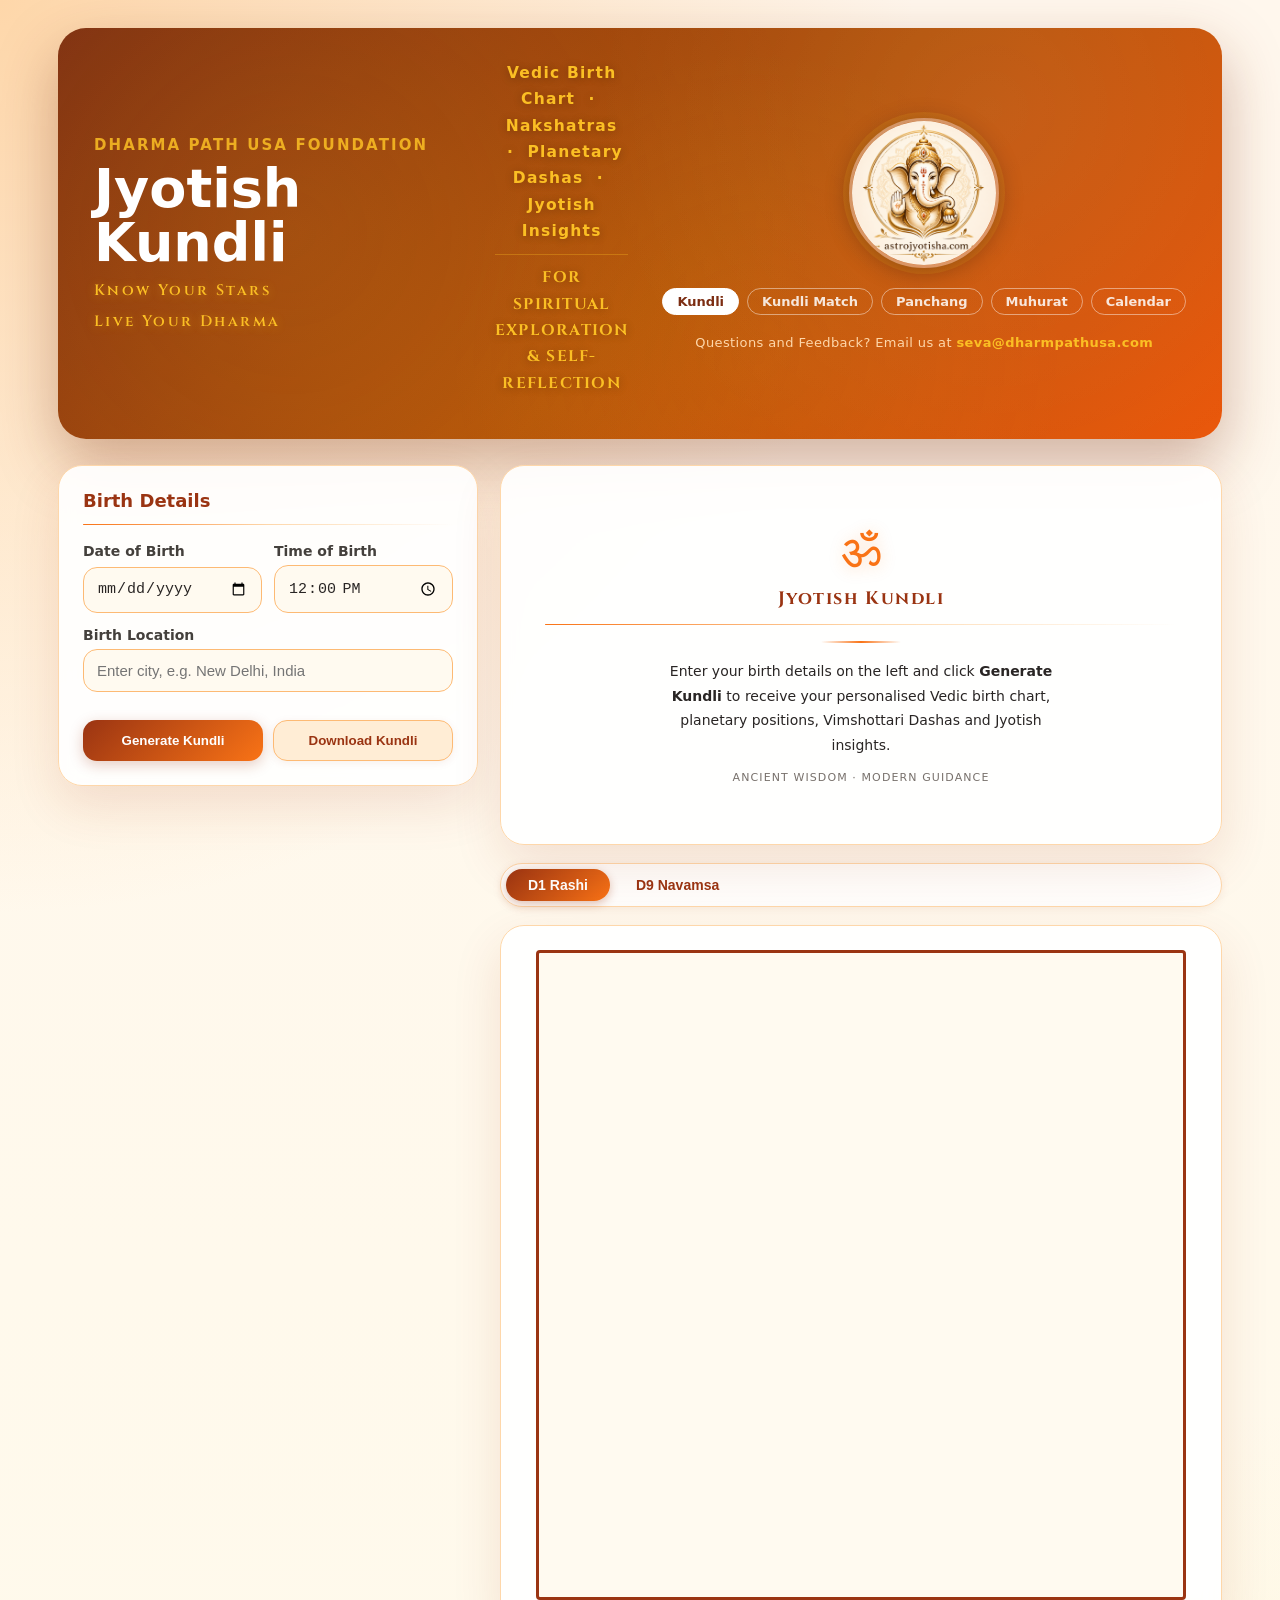
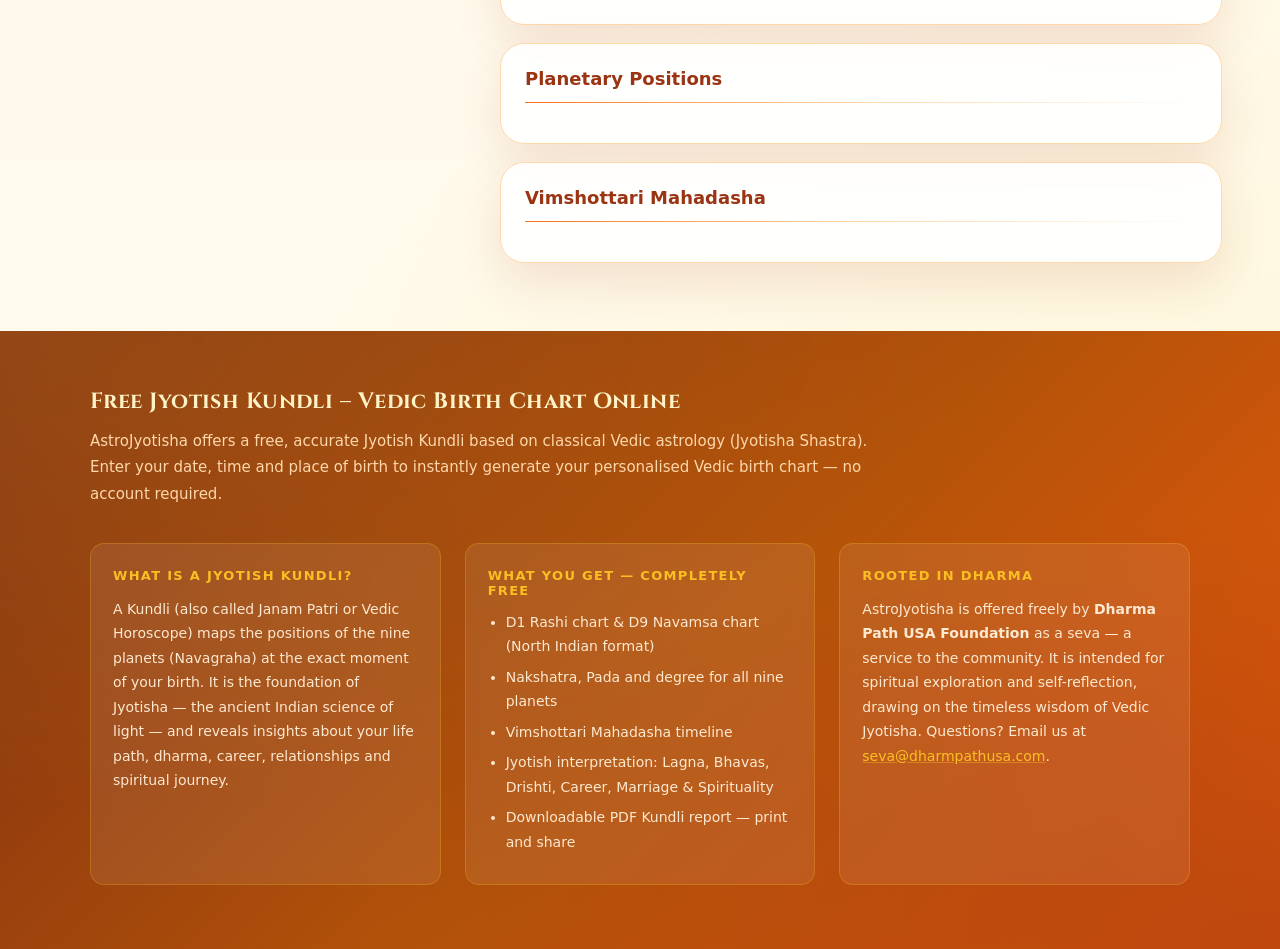
==== templates/index.html @ ae34bed9 "Kundli: auto-search location on submit, remove search button and visible lat/lng fields" ====
<!DOCTYPE html>
<html lang="en">
<head>
  <meta charset="UTF-8" />
  <meta name="viewport" content="width=device-width, initial-scale=1.0" />

  <title>Free Jyotish Kundli | Vedic Birth Chart, Nakshatra &amp; Dasha Calculator – AstroJyotisha</title>
  <meta name="description" content="Generate your free Jyotish Kundli instantly. Get your Vedic birth chart, Nakshatra, planetary positions, Vimshottari Dasha timeline and a detailed downloadable PDF report — all free at AstroJyotisha." />
  <meta name="keywords" content="free jyotish kundli, vedic birth chart, janam kundli online, nakshatra calculator, vimshottari dasha, jyotisha, hindu astrology, free horoscope, kundli download pdf, astrojyotisha" />
  <meta name="robots" content="index, follow" />
  <link rel="canonical" href="https://www.astrojyotisha.com/" />

  <!-- Open Graph (WhatsApp, Facebook, LinkedIn previews) -->
  <meta property="og:type" content="website" />
  <meta property="og:url" content="https://www.astrojyotisha.com/" />
  <meta property="og:title" content="Free Jyotish Kundli – Vedic Birth Chart &amp; PDF Report" />
  <meta property="og:description" content="Instantly generate your Jyotish Kundli with Nakshatra, planetary positions, Vimshottari Dasha and a free downloadable PDF. Rooted in classical Vedic astrology." />
  <meta property="og:image" content="https://www.astrojyotisha.com/static/AstroJyotishalogo.png" />
  <meta property="og:site_name" content="AstroJyotisha" />

  <!-- Twitter Card -->
  <meta name="twitter:card" content="summary" />
  <meta name="twitter:title" content="Free Jyotish Kundli – AstroJyotisha" />
  <meta name="twitter:description" content="Free Vedic birth chart with Nakshatra, Dasha timeline and downloadable PDF. Classical Jyotisha, offered as seva." />
  <meta name="twitter:image" content="https://www.astrojyotisha.com/static/AstroJyotishalogo.png" />

  <!-- Schema.org structured data -->
  <script type="application/ld+json">
  {
    "@context": "https://schema.org",
    "@type": "WebApplication",
    "name": "AstroJyotisha – Free Jyotish Kundli",
    "url": "https://www.astrojyotisha.com/",
    "description": "Free Vedic birth chart (Kundli) generator with Nakshatra, planetary positions, Vimshottari Dasha and a downloadable PDF report. Offered as seva by Dharma Path USA Foundation.",
    "applicationCategory": "LifestyleApplication",
    "operatingSystem": "Web",
    "isAccessibleForFree": true,
    "offers": {
      "@type": "Offer",
      "price": "0",
      "priceCurrency": "USD"
    },
    "publisher": {
      "@type": "Organization",
      "name": "Dharma Path USA Foundation",
      "email": "seva@dharmpathusa.com"
    }
  }
  </script>

  <!-- Google Analytics -->
  <script async src="https://www.googletagmanager.com/gtag/js?id=G-1ZXKTLWFZF"></script>
  <script>
    window.dataLayer = window.dataLayer || [];
    function gtag(){dataLayer.push(arguments);}
    gtag('js', new Date());
    gtag('config', 'G-1ZXKTLWFZF');
  </script>

  <link rel="preconnect" href="https://fonts.googleapis.com" />
  <link rel="preconnect" href="https://fonts.gstatic.com" crossorigin />
  <link href="https://fonts.googleapis.com/css2?family=Cinzel:wght@600;700&display=swap" rel="stylesheet" />
  <link rel="stylesheet" href="/static/style.css?v=16" />
  <link rel="stylesheet" href="/static/panchang.css?v=9" />
</head>
<body>
  <div class="page">
    <header class="hero">
      <div>
        <p class="eyebrow"><span class="brand-name">Dharma Path USA Foundation</span></p>
        <h1>Jyotish Kundli</h1>
        <p class="hero-tag">Know Your Stars</p>
        <p class="hero-tag">Live Your Dharma</p>
      </div>
      <div class="hero-oneliner">
        <p>Vedic Birth Chart &nbsp;·&nbsp; Nakshatras &nbsp;·&nbsp; Planetary Dashas &nbsp;·&nbsp; Jyotish Insights</p>
        <p class="hero-oneliner-sub">For spiritual exploration<br>&amp; self-reflection</p>
      </div>
      <div class="hero-right">
        <img src="/static/AstroJyotishalogo.png?v=1" alt="AstroJyotisha Logo" class="hero-logo" />
        <nav class="hero-nav">
          <a href="/" class="hero-nav-link active">Kundli</a>
          <a href="/kundli-milan" class="hero-nav-link">Kundli Match</a>
          <a href="/panchang" class="hero-nav-link">Panchang</a>
          <a href="/muhurat-finder" class="hero-nav-link">Muhurat</a>
          <a href="/tithi-calendar" class="hero-nav-link">Calendar</a>
        </nav>
        <p class="hero-contact">Questions and Feedback? Email us at <a href="mailto:seva@dharmpathusa.com" class="hero-contact-link">seva@dharmpathusa.com</a></p>
      </div>
    </header>

    <main class="layout">
      <section class="card form-card">
        <h2>Birth Details</h2>
        <form id="kundliForm">
          <div class="grid-2">
            <label>Date of Birth
              <input type="date" name="birth_date" id="birth_date" min="1900-01-01" max="{{ today }}" required />
            </label>
            <label>Time of Birth
              <input type="time" name="birth_time" id="birth_time" required />
            </label>
          </div>

          <label>Birth Location
            <input name="location" id="location" placeholder="Enter city, e.g. New Delhi, India" />
          </label>

          <div id="locationResults" class="location-results"></div>

          <input type="hidden" name="latitude" id="latitude" />
          <input type="hidden" name="longitude" id="longitude" />
          <input type="hidden" name="timezone" id="timezone" />
          <input type="hidden" name="place" id="place" />

          <div class="actions">
            <button type="submit" class="primary">Generate Kundli</button>
	    <button type="button" id="downloadJson" class="secondary">Download Kundli</button>
          </div>
        </form>

      </section>

      <section class="results">
        <div class="card summary-card" id="summary">
          <div class="welcome-state" id="welcomeState">
            <div class="welcome-om">ॐ</div>
            <h2 class="welcome-title">Jyotish Kundli</h2>
            <div class="welcome-divider"></div>
            <p class="welcome-text">
              Enter your birth details on the left and click <strong>Generate Kundli</strong>
              to receive your personalised Vedic birth chart, planetary positions,
              Vimshottari Dashas and Jyotish insights.
            </p>
            <p class="welcome-sub">Ancient Wisdom · Modern Guidance</p>
          </div>
        </div>

        <div class="chart-tabs">
          <button class="tab active" data-chart="d1">D1 Rashi</button>
          <button class="tab" data-chart="d9">D9 Navamsa</button>
        </div>

        <div class="card chart-card">
          <div id="northChart" class="north-chart"></div>
        </div>

        <div class="card">
          <h2>Planetary Positions</h2>
          <div id="positions"></div>
        </div>

        <div class="card">
          <h2>Vimshottari Mahadasha</h2>
          <div id="dashas"></div>
        </div>
      </section>
    </main>
  </div>

  <script src="/static/app.js?v=18"></script>

  <section class="seo-section">
    <div class="seo-inner">
      <h2>Free Jyotish Kundli – Vedic Birth Chart Online</h2>
      <p>
        AstroJyotisha offers a free, accurate Jyotish Kundli based on classical Vedic astrology (Jyotisha Shastra).
        Enter your date, time and place of birth to instantly generate your personalised Vedic birth chart — no account required.
      </p>

      <div class="seo-grid">
        <div class="seo-block">
          <h3>What is a Jyotish Kundli?</h3>
          <p>
            A Kundli (also called Janam Patri or Vedic Horoscope) maps the positions of the nine planets
            (Navagraha) at the exact moment of your birth. It is the foundation of Jyotisha — the ancient
            Indian science of light — and reveals insights about your life path, dharma, career,
            relationships and spiritual journey.
          </p>
        </div>
        <div class="seo-block">
          <h3>What you get — completely free</h3>
          <ul>
            <li>D1 Rashi chart &amp; D9 Navamsa chart (North Indian format)</li>
            <li>Nakshatra, Pada and degree for all nine planets</li>
            <li>Vimshottari Mahadasha timeline</li>
            <li>Jyotish interpretation: Lagna, Bhavas, Drishti, Career, Marriage &amp; Spirituality</li>
            <li>Downloadable PDF Kundli report — print and share</li>
          </ul>
        </div>
        <div class="seo-block">
          <h3>Rooted in Dharma</h3>
          <p>
            AstroJyotisha is offered freely by <strong>Dharma Path USA Foundation</strong> as a seva —
            a service to the community. It is intended for spiritual exploration and self-reflection,
            drawing on the timeless wisdom of Vedic Jyotisha. Questions? Email us at
            <a href="mailto:seva@dharmpathusa.com">seva@dharmpathusa.com</a>.
          </p>
        </div>
      </div>
    </div>
  </section>
</body>
</html>
---- static/style.css ----
:root {
  --bg: #fff7ed;
  --card: #ffffff;
  --text: #292524;
  --muted: #78716c;
  --brand: #9a3412;
  --brand-2: #f97316;
  --line: #fed7aa;
  --soft: #ffedd5;
  --shadow: 0 20px 50px rgba(154, 52, 18, 0.12);
  --transition: 0.18s ease;
}

* { box-sizing: border-box; }

body {
  margin: 0;
  font-family: Inter, ui-sans-serif, system-ui, -apple-system, BlinkMacSystemFont, "Segoe UI", sans-serif;
  color: var(--text);
  background:
    radial-gradient(circle at top left, #fed7aa 0, transparent 32%),
    radial-gradient(circle at bottom right, #fde68a44 0, transparent 40%),
    linear-gradient(180deg, #fff7ed, #fffbeb);
  min-height: 100vh;
}

/* ── Hero ──────────────────────────────────────────────────────────────────── */
.hero {
  position: relative;
  overflow: hidden;
  display: flex;
  justify-content: space-between;
  gap: 18px;
  align-items: center;
  padding: 32px 36px;
  border-radius: 28px;
  background: linear-gradient(135deg, #7c2d12 0%, #b45309 55%, #ea580c 100%);
  color: white;
  box-shadow: 0 24px 60px rgba(124, 45, 18, 0.35);
  margin-bottom: 26px;
}

.hero::before {
  content: '';
  position: absolute;
  inset: 0;
  background:
    radial-gradient(circle at 20% 50%, rgba(251,191,36,0.12) 0, transparent 55%),
    radial-gradient(circle at 80% 20%, rgba(255,255,255,0.06) 0, transparent 40%),
    radial-gradient(circle at 60% 80%, rgba(251,191,36,0.07) 0, transparent 40%);
  border-radius: inherit;
  pointer-events: none;
}

.hero > * { position: relative; }

.eyebrow {
  margin: 0 0 8px;
  letter-spacing: .12em;
  text-transform: uppercase;
  font-size: 12px;
  opacity: .86;
}

.brand-name {
  font-weight: 800;
  color: #fbbf24;
  opacity: 1;
  font-size: 15px;
  letter-spacing: .14em;
}

h1, h2 { margin: 0; }

h1 { font-size: clamp(30px, 5vw, 54px); line-height: 1; }

.hero-tag {
  margin: 10px 0 0;
  font-family: 'Cinzel', serif;
  font-size: 15px;
  letter-spacing: .16em;
  font-weight: 600;
  color: #fbbf24;
  text-shadow: 0 1px 10px rgba(251,191,36,.4);
}

.hero-oneliner {
  flex: 1;
  text-align: center;
  color: white;
  padding: 0 16px;
}

.hero-oneliner p {
  margin: 0 0 10px;
  font-size: 15.5px;
  font-weight: 700;
  letter-spacing: .08em;
  line-height: 1.7;
  color: #fbbf24;
  text-shadow: 0 1px 8px rgba(0,0,0,.25);
}

.hero-oneliner-sub {
  font-family: 'Cinzel', serif;
  font-size: 13px;
  font-weight: 600;
  letter-spacing: .18em;
  text-transform: uppercase;
  color: #fed7aa;
  text-shadow: 0 1px 6px rgba(0,0,0,.2);
  border-top: 1px solid rgba(251,191,36,0.3);
  padding-top: 10px;
  margin-top: 4px;
}

.hero-right {
  display: flex;
  flex-direction: column;
  align-items: center;
  gap: 10px;
  flex-shrink: 0;
}

.hero-logo {
  width: 150px;
  height: 150px;
  border-radius: 50%;
  border: 3px solid rgba(255,255,255,.35);
  box-shadow: 0 4px 24px rgba(0,0,0,.3), 0 0 0 6px rgba(251,191,36,0.15);
  object-fit: cover;
  transition: transform var(--transition), box-shadow var(--transition);
}

.hero-logo:hover {
  transform: scale(1.04);
  box-shadow: 0 8px 32px rgba(0,0,0,.35), 0 0 0 8px rgba(251,191,36,0.22);
}

.hero-contact {
  margin: 10px 0 0;
  font-size: 13px;
  color: #fed7aa;
  letter-spacing: .03em;
  text-align: center;
}

.hero-contact-link {
  color: #fbbf24;
  font-weight: 700;
  text-decoration: none;
  transition: color var(--transition);
}

.hero-contact-link:hover {
  color: #fde68a;
  text-decoration: underline;
}

/* ── Page ──────────────────────────────────────────────────────────────────── */
.page {
  max-width: 1220px;
  margin: 0 auto;
  padding: 28px;
}

/* ── Cards ─────────────────────────────────────────────────────────────────── */
.card {
  background: rgba(255,255,255,.92);
  border: 1px solid var(--line);
  border-radius: 24px;
  padding: 24px;
  box-shadow: var(--shadow);
  backdrop-filter: blur(8px);
  transition: box-shadow var(--transition);
}

.card:hover {
  box-shadow: 0 24px 60px rgba(154, 52, 18, 0.16);
}

.card h2 {
  font-size: 18px;
  color: var(--brand);
  padding-bottom: 14px;
  margin-bottom: 16px;
  position: relative;
}

.card h2::after {
  content: '';
  position: absolute;
  bottom: 0;
  left: 0;
  right: 0;
  height: 1.5px;
  background: linear-gradient(90deg, var(--brand-2), var(--line), transparent);
  border-radius: 2px;
}

/* ── Layout ─────────────────────────────────────────────────────────────────── */
.layout {
  display: grid;
  grid-template-columns: 420px 1fr;
  gap: 22px;
  align-items: start;
}

.form-card {
  position: sticky;
  top: 20px;
}

/* ── Form ──────────────────────────────────────────────────────────────────── */
form {
  display: grid;
  gap: 14px;
  margin-top: 18px;
}

label {
  display: grid;
  gap: 6px;
  color: #44403c;
  font-weight: 650;
  font-size: 14px;
}

input, select {
  width: 100%;
  border: 1.5px solid #fdba74;
  background: #fffaf0;
  padding: 12px 13px;
  border-radius: 14px;
  font-size: 15px;
  color: var(--text);
  outline: none;
  transition: border-color var(--transition), box-shadow var(--transition), background var(--transition);
}

input:focus, select:focus {
  border-color: var(--brand-2);
  background: #fff;
  box-shadow: 0 0 0 4px rgba(249, 115, 22, .14);
}

input:hover:not(:focus), select:hover:not(:focus) {
  border-color: #f97316;
}

.grid-2 { display: grid; grid-template-columns: 1fr 1fr; gap: 12px; }
.grid-3 { display: grid; grid-template-columns: 1fr 1fr 1fr; gap: 12px; }

.search-row {
  display: grid;
  grid-template-columns: 1fr 95px;
  gap: 8px;
}

/* ── Buttons ────────────────────────────────────────────────────────────────── */
button {
  border: 0;
  border-radius: 14px;
  padding: 12px 14px;
  font-weight: 750;
  cursor: pointer;
  transition: transform var(--transition), box-shadow var(--transition), background var(--transition), opacity var(--transition);
}

button:hover {
  transform: translateY(-2px);
}

button:active {
  transform: translateY(0);
}

button:disabled {
  opacity: 0.6;
  cursor: not-allowed;
  transform: none;
}

.primary {
  color: white;
  background: linear-gradient(135deg, #9a3412, #f97316);
  box-shadow: 0 4px 14px rgba(154, 52, 18, 0.25);
}

.primary:hover {
  background: linear-gradient(135deg, #7c2d12, #ea580c);
  box-shadow: 0 8px 24px rgba(154, 52, 18, 0.4);
}

.secondary {
  color: var(--brand);
  background: var(--soft);
  border: 1.5px solid #fdba74;
  box-shadow: 0 2px 8px rgba(154, 52, 18, 0.08);
}

.secondary:hover {
  background: #fde9c9;
  box-shadow: 0 4px 14px rgba(154, 52, 18, 0.18);
}

#searchLocation {
  color: var(--brand);
  background: var(--soft);
  border: 1.5px solid #fdba74;
}

#searchLocation:hover {
  background: #fde9c9;
  box-shadow: 0 4px 12px rgba(154, 52, 18, 0.18);
}

.actions {
  display: grid;
  grid-template-columns: 1fr 1fr;
  gap: 10px;
}

/* ── Location results ───────────────────────────────────────────────────────── */
.location-results { display: grid; gap: 8px; }

.loc-item {
  padding: 10px 12px;
  border: 1px solid var(--line);
  border-radius: 14px;
  background: #fffaf0;
  cursor: pointer;
  transition: border-color var(--transition), background var(--transition), transform var(--transition);
}

.loc-item:hover {
  border-color: var(--brand-2);
  background: #ffedd5;
  transform: translateX(3px);
}

/* ── Results section ────────────────────────────────────────────────────────── */
.results { display: grid; gap: 18px; }

/* ── Welcome state ──────────────────────────────────────────────────────────── */
.welcome-state {
  text-align: center;
  padding: 36px 20px;
}

.welcome-om {
  font-size: 48px;
  color: var(--brand-2);
  margin-bottom: 12px;
  line-height: 1;
  text-shadow: 0 2px 16px rgba(249,115,22,0.25);
}

.welcome-title {
  font-family: 'Cinzel', serif;
  font-size: 20px;
  color: var(--brand);
  margin: 0 0 14px;
  letter-spacing: .08em;
}

.welcome-divider {
  width: 80px;
  height: 2px;
  background: linear-gradient(90deg, transparent, var(--brand-2), transparent);
  margin: 0 auto 16px;
  border-radius: 2px;
}

.welcome-text {
  color: var(--text);
  font-size: 14px;
  line-height: 1.75;
  max-width: 400px;
  margin: 0 auto 14px;
}

.welcome-sub {
  color: var(--muted);
  font-size: 11px;
  letter-spacing: .1em;
  text-transform: uppercase;
  margin: 0;
}

/* ── Summary ────────────────────────────────────────────────────────────────── */
.summary-card:empty { display: none; }

.summary-grid {
  display: grid;
  grid-template-columns: repeat(3, 1fr);
  gap: 11px;
  margin-top: 4px;
}

.summary-item {
  background: linear-gradient(135deg, #fff7ed, #fffbeb);
  border: 1px solid var(--line);
  border-radius: 16px;
  padding: 13px;
  transition: transform var(--transition), box-shadow var(--transition);
}

.summary-item:hover {
  transform: translateY(-2px);
  box-shadow: 0 6px 18px rgba(154,52,18,0.1);
}

.summary-item span {
  display: block;
  color: var(--muted);
  font-size: 11px;
  font-weight: 600;
  text-transform: uppercase;
  letter-spacing: .07em;
  margin-bottom: 4px;
}

/* ── Chart tabs ─────────────────────────────────────────────────────────────── */
.chart-tabs {
  display: inline-flex;
  gap: 4px;
  background: rgba(255,255,255,0.8);
  border-radius: 999px;
  padding: 5px;
  border: 1.5px solid var(--line);
  box-shadow: 0 2px 10px rgba(154,52,18,0.08);
}

.tab {
  color: var(--brand);
  background: transparent;
  border: none;
  border-radius: 999px;
  padding: 8px 22px;
  font-size: 14px;
  font-weight: 650;
  transition: all var(--transition);
}

.tab:hover:not(.active) {
  background: var(--soft);
  transform: none;
}

.tab.active {
  color: white;
  background: linear-gradient(135deg, #9a3412, #f97316);
  box-shadow: 0 3px 10px rgba(154, 52, 18, 0.3);
}

/* ── Chart ──────────────────────────────────────────────────────────────────── */
.chart-card { overflow: hidden; }

.north-chart {
  position: relative;
  width: min(650px, 100%);
  aspect-ratio: 1 / 1;
  margin: 0 auto;
  background: #fffaf0;
  border: 3px solid var(--brand);
  border-radius: 4px;
}

.north-chart svg {
  position: absolute;
  inset: 0;
  width: 100%;
  height: 100%;
}

.house-label {
  position: absolute;
  width: 120px;
  min-height: 64px;
  transform: translate(-50%, -50%);
  text-align: center;
  line-height: 1.22;
}

.lagna-dot {
  width: 10px;
  height: 10px;
  border-radius: 50%;
  background: #fed7aa;
  border: 1.5px solid #c2410c;
  margin: 0 auto 2px;
}

.rashi-num {
  color: #a16207;
  font-weight: 850;
  font-size: 15px;
}

.planets { margin-top: 2px; }

.planet-line {
  font-size: 10.5px;
  font-weight: 800;
  line-height: 1.35;
  white-space: nowrap;
}

.house-name {
  color: var(--muted);
  font-size: 10px;
  margin-top: 1px;
}

/* ── Tables ─────────────────────────────────────────────────────────────────── */
.table {
  width: 100%;
  border-collapse: collapse;
  overflow: hidden;
  border-radius: 16px;
}

.table th {
  color: var(--brand);
  background: linear-gradient(135deg, #fff7ed, #ffedd5);
  padding: 11px 10px;
  text-align: left;
  font-size: 13px;
  font-weight: 700;
  letter-spacing: .04em;
  text-transform: uppercase;
  border-bottom: 2px solid var(--line);
}

.table td {
  padding: 10px 10px;
  border-bottom: 1px solid #fef3c7;
  text-align: left;
  font-size: 14px;
  transition: background var(--transition);
}

.table tbody tr:nth-child(even) td { background: #fffbf0; }
.table tbody tr:hover td { background: #ffedd5; }

.planet-dot {
  display: inline-block;
  width: 9px;
  height: 9px;
  border-radius: 50%;
  margin-right: 7px;
  vertical-align: middle;
  flex-shrink: 0;
}

/* ── Loading spinner ────────────────────────────────────────────────────────── */
@keyframes spin {
  to { transform: rotate(360deg); }
}

@keyframes fadeIn {
  from { opacity: 0; transform: translateY(8px); }
  to   { opacity: 1; transform: translateY(0); }
}

.spinner {
  width: 40px;
  height: 40px;
  border: 3.5px solid var(--line);
  border-top-color: var(--brand-2);
  border-radius: 50%;
  animation: spin 0.75s linear infinite;
  margin: 0 auto 16px;
}

.loading-state {
  text-align: center;
  padding: 32px 20px;
}

.loading-text {
  color: var(--brand);
  font-size: 15px;
  font-weight: 600;
  margin: 0 0 4px;
}

.loading-sub {
  color: var(--muted);
  font-size: 13px;
  margin: 0;
}

.fade-in { animation: fadeIn 0.35s ease forwards; }

/* ── Misc ───────────────────────────────────────────────────────────────────── */
.subtitle {
  max-width: 600px;
  margin: 14px 0 0;
  opacity: .9;
  font-size: 16px;
  line-height: 1.6;
}

.badge {
  border: 1px solid rgba(255,255,255,.35);
  padding: 12px 16px;
  border-radius: 999px;
  background: rgba(255,255,255,.14);
  white-space: nowrap;
}

.hint {
  color: var(--muted);
  font-size: 13px;
  line-height: 1.45;
}

/* ── SEO Section ────────────────────────────────────────────────────────────── */
.seo-section {
  position: relative;
  background: linear-gradient(135deg, #7c2d12 0%, #b45309 55%, #ea580c 100%);
  padding: 56px 24px 64px;
  margin-top: 40px;
  overflow: hidden;
}

.seo-section::before {
  content: "";
  position: absolute;
  inset: 0;
  background:
    radial-gradient(ellipse at top left, rgba(251,191,36,0.18) 0%, transparent 55%),
    radial-gradient(ellipse at bottom right, rgba(124,45,18,0.4) 0%, transparent 50%);
  pointer-events: none;
}

.seo-inner {
  position: relative;
  max-width: 1100px;
  margin: 0 auto;
}

.seo-inner > h2 {
  font-family: 'Cinzel', serif;
  font-size: 22px;
  font-weight: 700;
  color: #fef3c7;
  margin: 0 0 12px;
  letter-spacing: .02em;
}

.seo-inner > p {
  color: #fed7aa;
  font-size: 15px;
  line-height: 1.75;
  max-width: 780px;
  margin: 0 0 36px;
}

.seo-grid {
  display: grid;
  grid-template-columns: repeat(3, 1fr);
  gap: 24px;
}

.seo-block {
  background: rgba(255,255,255,0.08);
  border: 1px solid rgba(251,191,36,0.25);
  border-radius: 14px;
  padding: 24px 22px;
  backdrop-filter: blur(4px);
}

.seo-block h3 {
  font-size: 13px;
  font-weight: 700;
  color: #fbbf24;
  text-transform: uppercase;
  letter-spacing: .1em;
  margin: 0 0 12px;
}

.seo-block p, .seo-block li {
  font-size: 14px;
  color: #fde8d0;
  line-height: 1.75;
}

.seo-block ul {
  margin: 0;
  padding-left: 18px;
}

.seo-block li { margin-bottom: 6px; }

.seo-block a {
  color: #fbbf24;
  text-decoration: underline;
  text-decoration-color: rgba(251,191,36,0.4);
}

/* ── Responsive ─────────────────────────────────────────────────────────────── */
@media (max-width: 980px) {
  .layout { grid-template-columns: 1fr; }
  .form-card { position: static; }
  .hero { align-items: flex-start; flex-direction: column; padding: 24px; }
  .summary-grid { grid-template-columns: repeat(2, 1fr); }
  .seo-grid { grid-template-columns: 1fr; gap: 20px; }
}

@media (max-width: 480px) {
  .page { padding: 14px; }
  .grid-2, .grid-3 { grid-template-columns: 1fr; }
  .actions { grid-template-columns: 1fr; }
  .summary-grid { grid-template-columns: 1fr 1fr; }
}
---- static/panchang.css ----
/* ── Panchang page styles ─────────────────────────────────────────────────── */

.hero-nav {
  display: flex;
  flex-wrap: wrap;
  justify-content: center;
  gap: 8px;
  margin-top: 10px;
  width: 100%;
}

.hero-nav-link {
  font-size: 13px;
  font-weight: 600;
  color: rgba(255,255,255,0.85);
  text-decoration: none;
  padding: 5px 14px;
  border: 1.5px solid rgba(255,255,255,0.45);
  border-radius: 999px;
  transition: background 0.18s, color 0.18s, border-color 0.18s;
  white-space: nowrap;
}

@media (max-width: 600px) {
  .hero-nav { gap: 6px; }
  .hero-nav-link { font-size: 11px; padding: 4px 10px; }
  .hero-logo { width: 100px; height: 100px; }
}

.hero-nav-link:hover {
  background: rgba(255,255,255,0.15);
  color: #fff;
  border-color: rgba(255,255,255,0.7);
}

.hero-nav-link.active {
  background: #fff;
  color: #7c2d12;
  border-color: #fff;
  font-weight: 700;
}

/* Sunrise row */
.pan-sunrise-row {
  display: flex;
  gap: 28px;
  font-size: 14px;
  color: var(--muted);
  margin: 4px 0 20px;
}

.pan-sunrise-row strong { color: var(--text); }

/* Section titles */
.pan-section-title {
  font-family: 'Cinzel', serif;
  font-size: 14px;
  font-weight: 700;
  color: var(--brand);
  text-transform: uppercase;
  letter-spacing: .08em;
  margin: 28px 0 14px;
  padding-bottom: 6px;
  border-bottom: 1px solid var(--line);
}

/* Pancha Anga grid */
.pan-grid {
  display: grid;
  grid-template-columns: repeat(5, 1fr);
  gap: 12px;
}

.pan-element {
  background: var(--soft);
  border: 1px solid var(--line);
  border-radius: 12px;
  padding: 14px 12px;
  text-align: center;
}

.pan-element-label {
  font-size: 11px;
  font-weight: 700;
  text-transform: uppercase;
  letter-spacing: .1em;
  color: var(--brand);
  margin-bottom: 6px;
}

.pan-element-value {
  font-size: 15px;
  font-weight: 700;
  color: var(--text);
  margin-bottom: 4px;
}

.pan-element-sub {
  font-size: 12px;
  color: var(--muted);
  min-height: 18px;
}

/* Intra-day transition elements */
.pan-element-transition {
  border-color: rgba(180, 83, 9, 0.3);
  background: linear-gradient(180deg, var(--soft) 0%, #fffbeb 100%);
}

.pan-transition-tag {
  font-size: 10px;
  font-weight: 700;
  text-transform: uppercase;
  letter-spacing: .06em;
  color: #b45309;
  margin-top: 3px;
}

.pan-transition-divider {
  border-top: 1px dashed rgba(180,83,9,0.35);
  margin: 8px 0 6px;
}

/* Timing cards */
.pan-timing-grid {
  display: grid;
  grid-template-columns: repeat(3, 1fr);
  gap: 12px;
}

.pan-timing {
  border-radius: 12px;
  padding: 16px;
  border: 1px solid transparent;
}

.pan-timing.good {
  background: #f0fdf4;
  border-color: #bbf7d0;
}

.pan-timing.bad {
  background: #fff1f2;
  border-color: #fecdd3;
}

.pan-timing-label {
  font-size: 13px;
  font-weight: 700;
  color: var(--text);
  margin-bottom: 4px;
}

.pan-timing-desc {
  font-size: 12px;
  color: var(--muted);
  margin-bottom: 8px;
  line-height: 1.4;
}

.pan-timing-time {
  font-size: 14px;
  font-weight: 600;
  color: var(--brand);
}

.time-range { white-space: nowrap; }

/* Badges */
.badge {
  display: inline-block;
  font-size: 11px;
  font-weight: 700;
  text-transform: uppercase;
  letter-spacing: .07em;
  padding: 2px 8px;
  border-radius: 999px;
}

.badge-excellent { background: #d1fae5; color: #065f46; }
.badge-good      { background: #dcfce7; color: #166534; }
.badge-neutral   { background: #fef3c7; color: #92400e; }
.badge-bad       { background: #ffe4e6; color: #9f1239; }

/* Choghadiya table row colours */
.cho-row-excellent td, .cho-row-good td { background: #f0fdf4; }
.cho-row-neutral td  { background: #fffbeb; }
.cho-row-bad td      { background: #fff1f2; }

.cho-meaning {
  font-size: 12px;
  color: var(--muted);
}

.cho-table { margin-top: 8px; }

/* Responsive */
@media (max-width: 980px) {
  .pan-grid         { grid-template-columns: repeat(3, 1fr); }
  .pan-timing-grid  { grid-template-columns: 1fr; }
}

@media (max-width: 600px) {
  .pan-grid         { grid-template-columns: repeat(2, 1fr); }
  .pan-sunrise-row  { flex-direction: column; gap: 6px; }
}

/* ── Tithi Calendar top form ─────────────────────────────────────────────── */

.cal-top-form {
  margin-bottom: 18px;
}

.cal-form-row {
  display: flex;
  gap: 14px;
  align-items: flex-end;
  flex-wrap: wrap;
}

.cal-label-month  { flex: 0 0 140px; }
.cal-label-year   { flex: 0 0 100px; }
.cal-label-loc    { flex: 1 1 260px; }
.cal-label-submit { flex: 0 0 auto; display: flex; flex-direction: column; }

.cal-submit-spacer { display: block; height: 20px; }

.cal-coords-row {
  display: grid;
  grid-template-columns: repeat(4, 1fr);
  gap: 12px;
  margin-top: 12px;
}

@media (max-width: 780px) {
  .cal-form-row      { flex-direction: column; align-items: stretch; }
  .cal-label-month,
  .cal-label-year,
  .cal-label-loc,
  .cal-label-submit  { flex: none; }
  .cal-submit-spacer { display: none; }
  .cal-coords-row    { grid-template-columns: repeat(2, 1fr); }
}

/* ── Tithi Calendar ──────────────────────────────────────────────────────── */

.cal-section {
  margin-top: 28px;
  display: flex;
  flex-direction: column;
  gap: 18px;
}

.cal-form-card h2 {
  margin-bottom: 6px;
}

.cal-intro {
  font-size: 13px;
  color: var(--muted);
  margin: 0 0 18px;
}

.cal-card {
  padding: 24px;
}

.cal-heading {
  font-family: 'Cinzel', serif;
  font-size: 16px;
  font-weight: 700;
  color: var(--brand);
  margin: 0 0 12px;
}

/* Legend */
.cal-legend {
  display: flex;
  gap: 14px;
  flex-wrap: wrap;
  margin-bottom: 16px;
  font-size: 11px;
  font-weight: 700;
  text-transform: uppercase;
  letter-spacing: .06em;
}

.cal-leg-shukla   { color: #b45309; }
.cal-leg-krishna  { color: #475569; }
.cal-leg-purnima  { color: #92400e; background: #fef08a; padding: 1px 7px; border-radius: 999px; }
.cal-leg-amavasya { color: #f1f5f9; background: #1e293b; padding: 1px 7px; border-radius: 999px; }

/* 7-column calendar grid */
.cal-grid {
  display: grid;
  grid-template-columns: repeat(7, 1fr);
  gap: 5px;
}

.cal-hdr {
  font-size: 11px;
  font-weight: 700;
  text-transform: uppercase;
  letter-spacing: .08em;
  color: var(--muted);
  text-align: center;
  padding: 4px 0 8px;
}

.cal-day {
  border-radius: 10px;
  padding: 8px 7px 7px;
  min-height: 80px;
  border: 1px solid transparent;
  position: relative;
}

.cal-empty { border: none; }

.cal-shukla {
  background: #fffbeb;
  border-color: #fde68a;
}

.cal-krishna {
  background: #f8fafc;
  border-color: #cbd5e1;
}

.cal-purnima {
  background: #fef08a;
  border-color: #f59e0b;
}

.cal-amavasya {
  background: #1e293b;
  border-color: #334155;
  color: #f1f5f9;
}

.cal-day-num {
  font-size: 12px;
  font-weight: 700;
  color: inherit;
  opacity: 0.55;
  margin-bottom: 4px;
}

.cal-amavasya .cal-day-num { opacity: 0.7; }

.cal-tithi-main {
  font-size: 12px;
  font-weight: 700;
  color: var(--text);
  line-height: 1.3;
}

.cal-amavasya .cal-tithi-main { color: #f1f5f9; }

.cal-tithi-sub {
  font-size: 10px;
  color: var(--muted);
  margin-top: 1px;
}

.cal-amavasya .cal-tithi-sub { color: #94a3b8; }

.cal-tithi2 {
  margin-top: 5px;
  padding-top: 5px;
  border-top: 1px dashed rgba(0,0,0,0.12);
}

.cal-amavasya .cal-tithi2 { border-top-color: rgba(255,255,255,0.15); }


@media (max-width: 700px) {
  .cal-tithi-sub { display: none; }
  .cal-day       { min-height: 56px; padding: 6px 4px; }
  .cal-tithi-main { font-size: 10px; }
}

@media (max-width: 440px) {
  .cal-grid { gap: 3px; }
  .cal-day  { padding: 4px 3px; min-height: 48px; }
  .cal-tithi-main { font-size: 9px; }
  .cal-day-num    { font-size: 10px; }
}
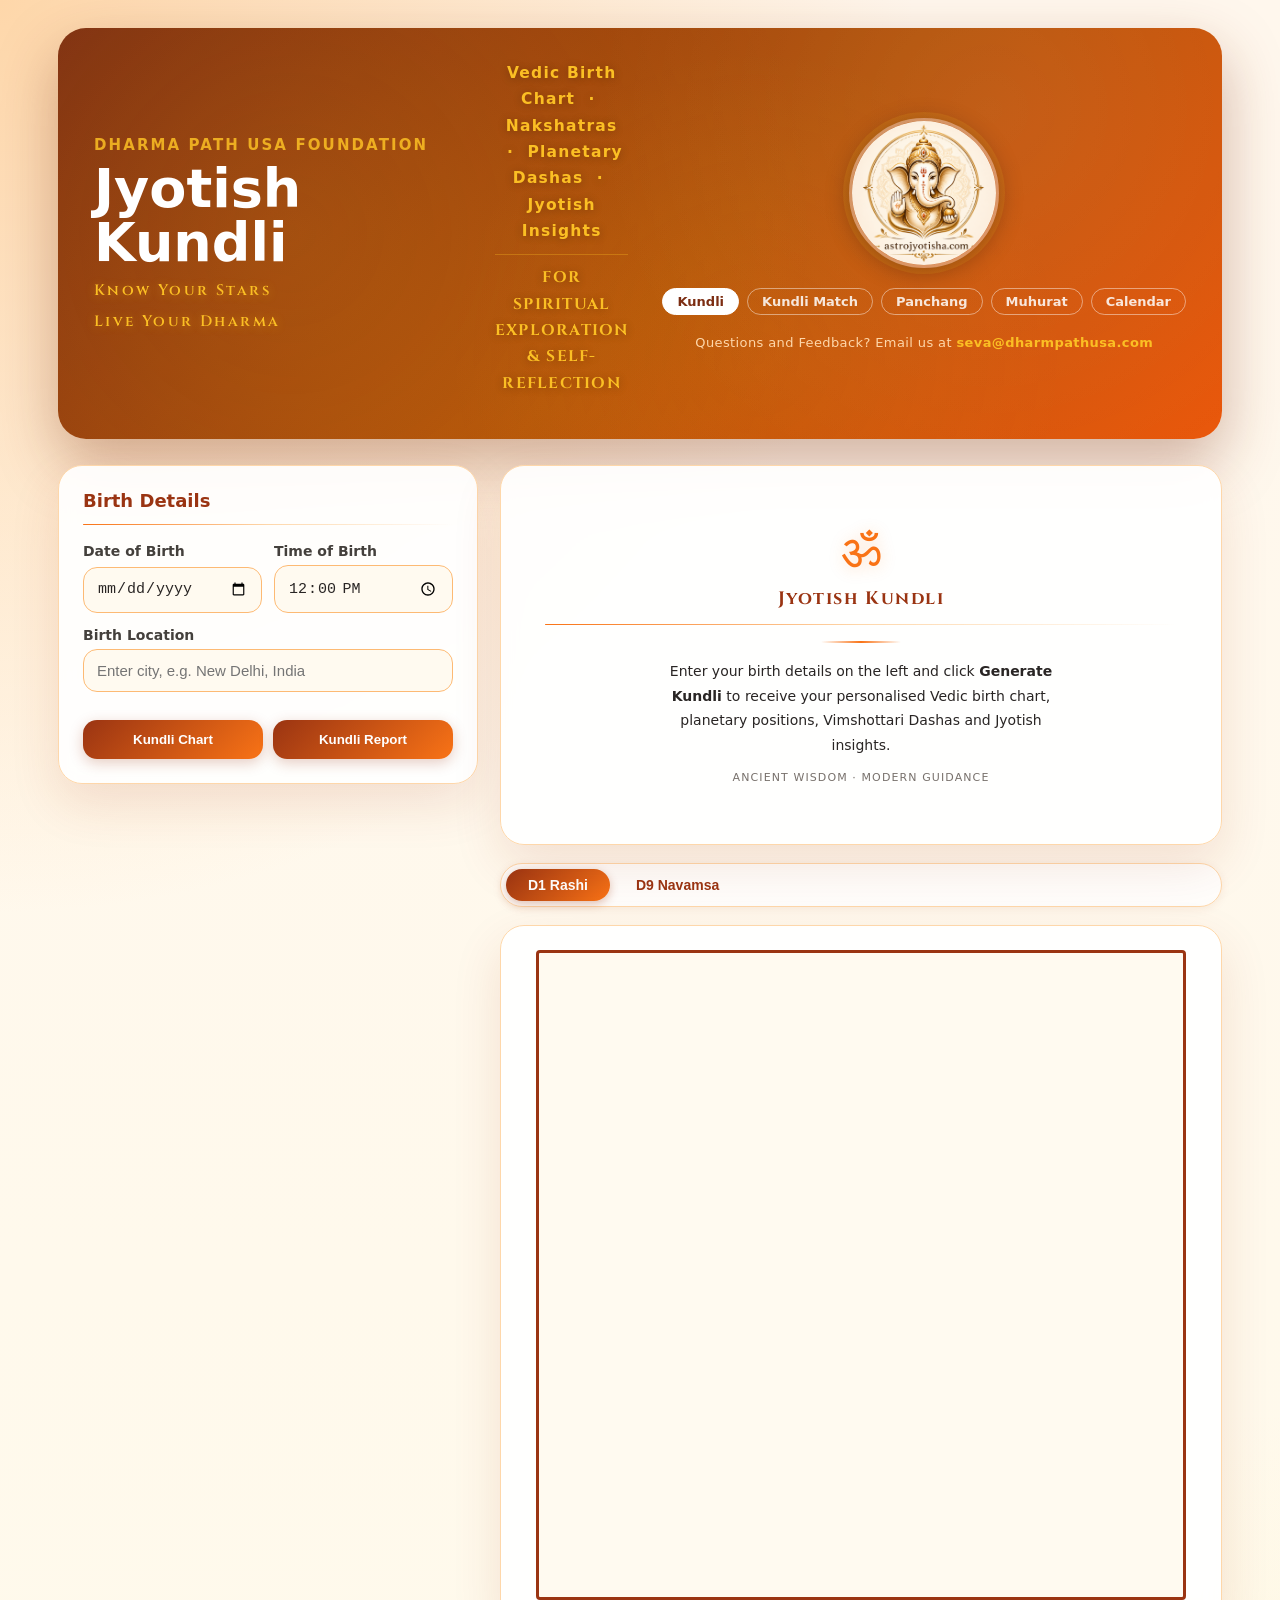
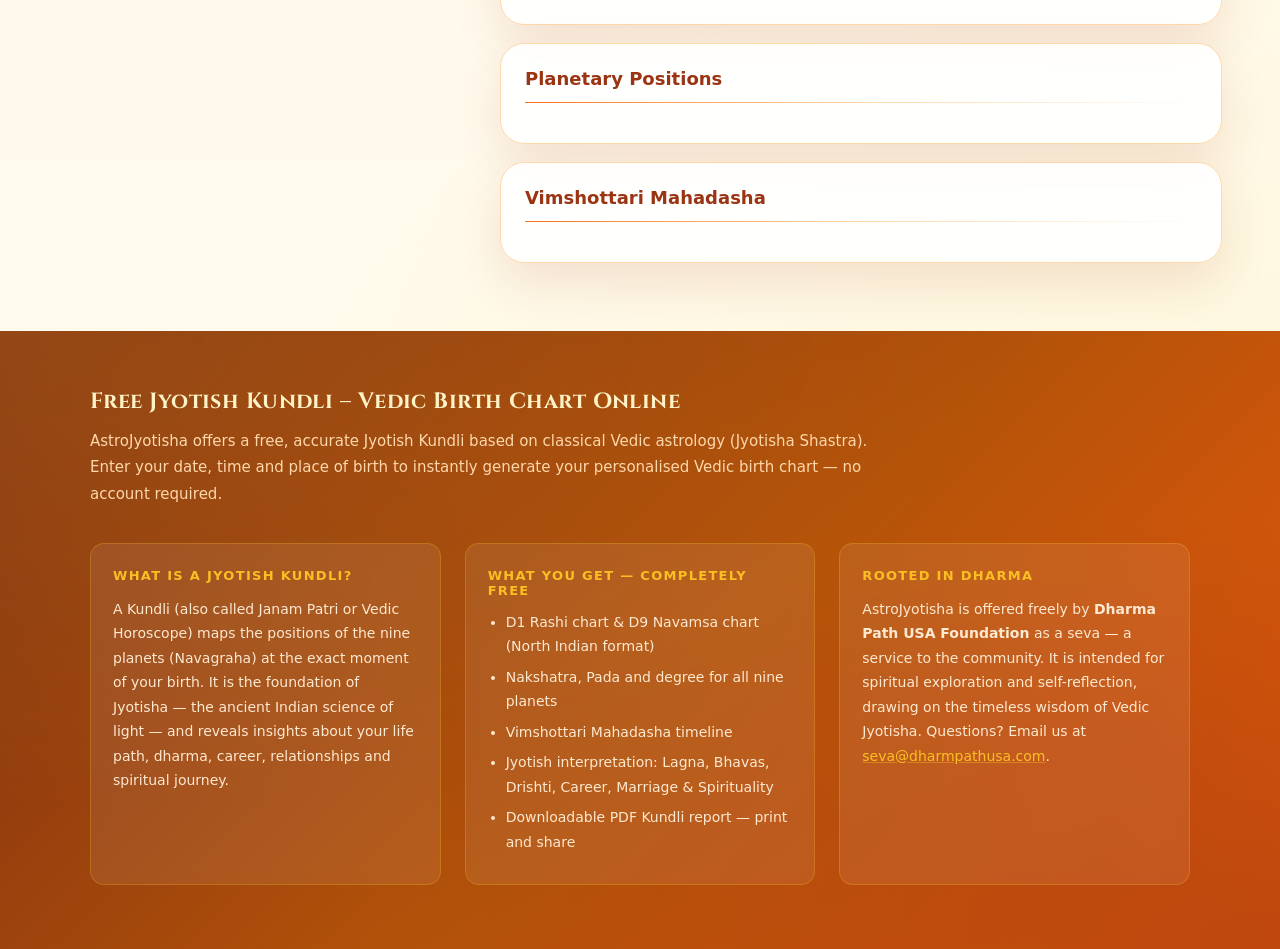
==== commit 3c149d96: "Kundli page: rename buttons to Kundli Chart/Report, match button colors" ====
--- a/templates/index.html
+++ b/templates/index.html
@@ -114,8 +114,8 @@
           <input type="hidden" name="place" id="place" />
 
           <div class="actions">
-            <button type="submit" class="primary">Generate Kundli</button>
-	    <button type="button" id="downloadJson" class="secondary">Download Kundli</button>
+            <button type="submit" class="primary">Kundli Chart</button>
+	    <button type="button" id="downloadJson" class="primary">Kundli Report</button>
           </div>
         </form>
 
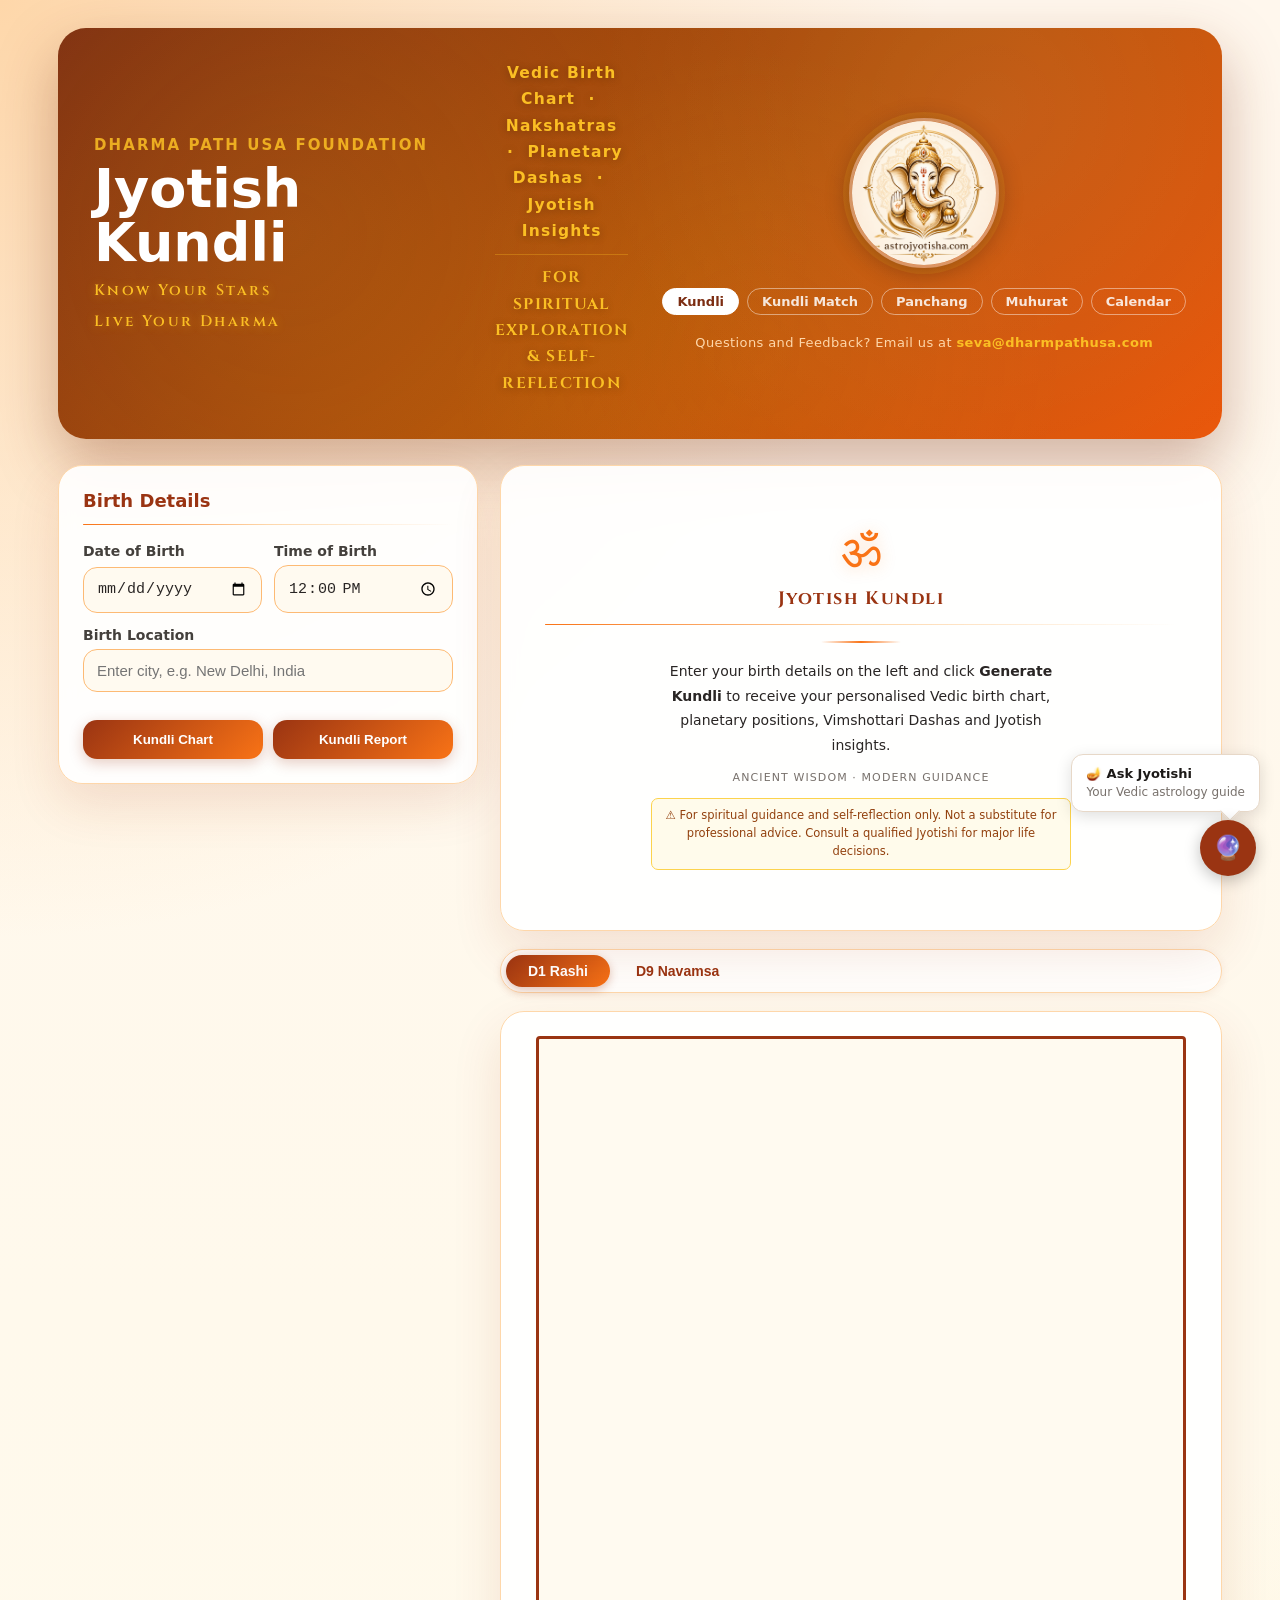
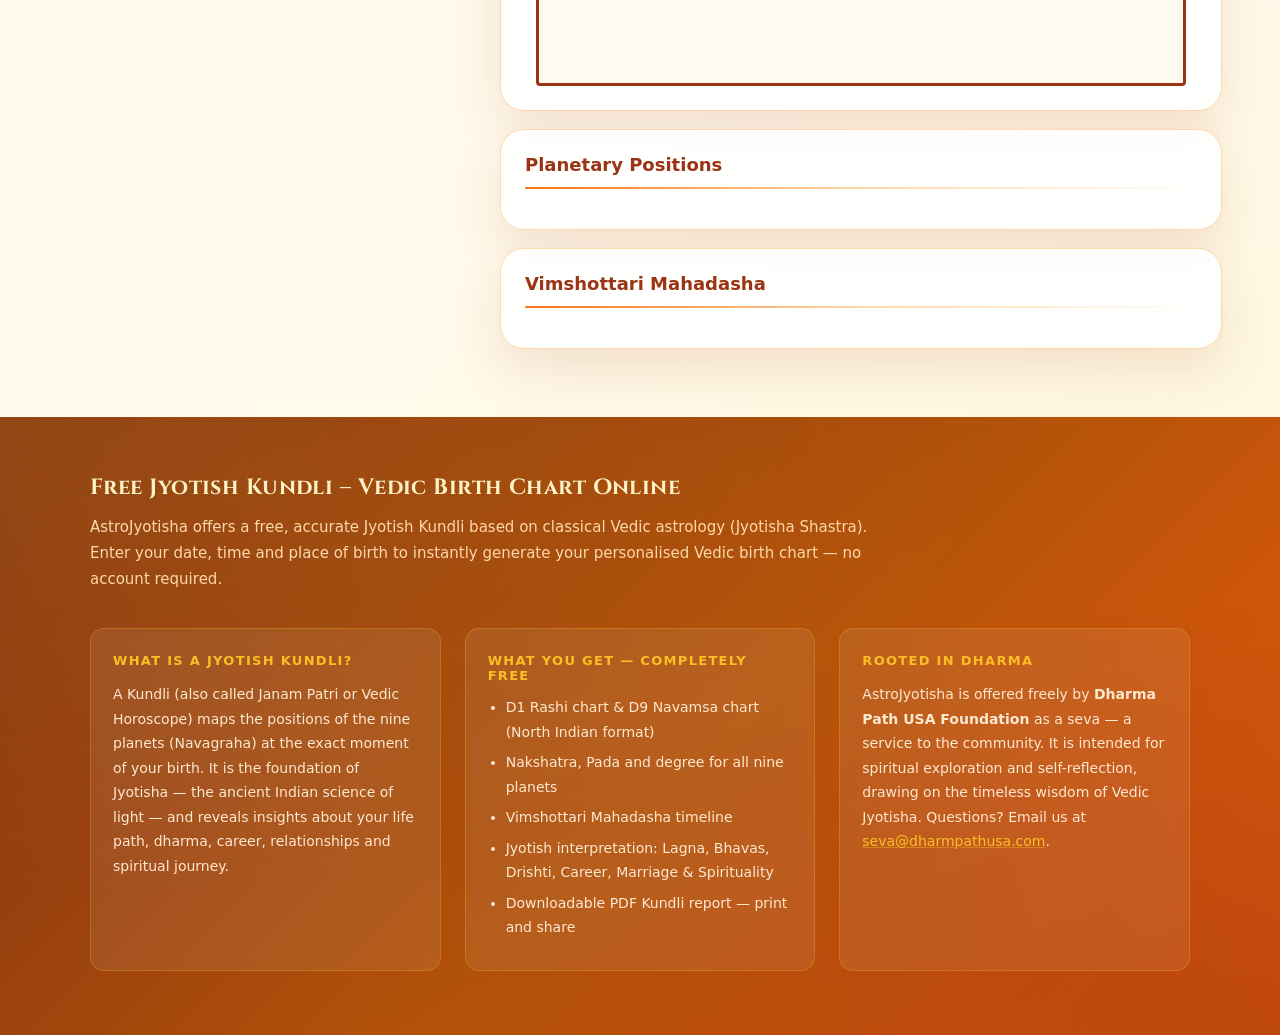
==== commit e06ee8a9: "Add Jyotishi chatbot with real chart calculation and one-time disclaimer" ====
--- a/templates/index.html
+++ b/templates/index.html
@@ -60,8 +60,10 @@
   <link rel="preconnect" href="https://fonts.googleapis.com" />
   <link rel="preconnect" href="https://fonts.gstatic.com" crossorigin />
   <link href="https://fonts.googleapis.com/css2?family=Cinzel:wght@600;700&display=swap" rel="stylesheet" />
-  <link rel="stylesheet" href="/static/style.css?v=16" />
+  <link rel="stylesheet" href="/static/style.css?v=17" />
   <link rel="stylesheet" href="/static/panchang.css?v=9" />
+  <link rel="stylesheet" href="/static/muhurat.css?v=2" />
+  <link rel="stylesheet" href="/static/chatbot.css?v=5" />
 </head>
 <body>
   <div class="page">
@@ -115,7 +117,10 @@
 
           <div class="actions">
             <button type="submit" class="primary">Kundli Chart</button>
-	    <button type="button" id="downloadJson" class="primary">Kundli Report</button>
+            <button type="button" id="downloadJson" class="primary">Kundli Report</button>
+          </div>
+          <div id="shareArea" style="display:none;margin-top:8px">
+            <button type="button" id="shareBtn" class="secondary" style="width:100%">Copy Share Link</button>
           </div>
         </form>
 
@@ -133,6 +138,7 @@
               Vimshottari Dashas and Jyotish insights.
             </p>
             <p class="welcome-sub">Ancient Wisdom · Modern Guidance</p>
+            <p class="welcome-disclaimer">⚠ For spiritual guidance and self-reflection only. Not a substitute for professional advice. Consult a qualified Jyotishi for major life decisions.</p>
           </div>
         </div>
 
@@ -154,11 +160,14 @@
           <h2>Vimshottari Mahadasha</h2>
           <div id="dashas"></div>
         </div>
+
+        <div class="card" id="indicators"></div>
+        <div class="card muh-disclaimer" id="kundli-disclaimer" style="display:none"></div>
       </section>
     </main>
   </div>
 
-  <script src="/static/app.js?v=18"></script>
+  <script src="/static/app.js?v=25"></script>
 
   <section class="seo-section">
     <div class="seo-inner">
@@ -200,5 +209,6 @@
       </div>
     </div>
   </section>
+  <script src="/static/chatbot.js?v=5"></script>
 </body>
 </html>
--- a/static/style.css
+++ b/static/style.css
@@ -387,6 +387,17 @@
   text-transform: uppercase;
   margin: 0;
 }
+.welcome-disclaimer {
+  margin: 14px auto 0;
+  max-width: 420px;
+  font-size: 11.5px;
+  color: #92400e;
+  background: #fffbeb;
+  border: 1px solid #fcd34d;
+  border-radius: 7px;
+  padding: 8px 13px;
+  line-height: 1.55;
+}
 
 /* ── Summary ────────────────────────────────────────────────────────────────── */
 .summary-card:empty { display: none; }
@@ -701,6 +712,96 @@
   text-decoration-color: rgba(251,191,36,0.4);
 }
 
+/* ── Vimshottari Dasha ──────────────────────────────────────────────────────── */
+.dasha-maha { cursor: pointer; }
+.dasha-maha:hover td { background: #fff7ed !important; }
+.dasha-maha-active td { background: linear-gradient(135deg,#fff7ed,#ffedd5) !important; }
+
+.dasha-badge {
+  display: inline-block;
+  background: #ea580c;
+  color: white;
+  font-size: 10px;
+  font-weight: 700;
+  padding: 1px 8px;
+  border-radius: 999px;
+  margin-left: 6px;
+  vertical-align: middle;
+}
+
+.dasha-badge-now {
+  background: #b45309;
+  font-size: 9px;
+  padding: 1px 6px;
+}
+
+.dasha-toggle {
+  font-size: 10px;
+  color: var(--muted);
+  margin-left: 6px;
+  user-select: none;
+}
+
+.dasha-ad-cell { padding: 0 !important; }
+
+.dasha-ad-table {
+  font-size: 12.5px;
+  border-top: 2px solid var(--line);
+  border-radius: 0 0 16px 16px;
+  margin: 0;
+}
+
+.dasha-ad-table thead th {
+  font-size: 11px;
+  background: #fef3c7 !important;
+  color: #92400e;
+  border-radius: 0 !important;
+}
+
+.dasha-ad-now td { background: #fefce8 !important; }
+
+/* ── Vedic Indicators ───────────────────────────────────────────────────────── */
+#indicators:empty { display: none; }
+
+.indicators-grid {
+  display: grid;
+  grid-template-columns: 1fr 1fr;
+  gap: 14px;
+  margin-top: 4px;
+}
+
+.indicator-card {
+  border: 1.5px solid;
+  border-radius: 16px;
+  padding: 16px;
+}
+
+.indicator-header {
+  display: flex;
+  align-items: center;
+  gap: 8px;
+  margin-bottom: 8px;
+}
+
+.indicator-icon { font-size: 18px; line-height: 1; }
+
+.indicator-title {
+  font-weight: 700;
+  font-size: 14px;
+}
+
+.indicator-detail {
+  margin: 0 0 8px;
+  font-size: 13px;
+  color: var(--text);
+  line-height: 1.5;
+}
+
+.indicator-meta {
+  font-size: 11px;
+  color: var(--muted);
+}
+
 /* ── Responsive ─────────────────────────────────────────────────────────────── */
 @media (max-width: 980px) {
   .layout { grid-template-columns: 1fr; }
--- a/static/muhurat.css
+++ b/static/muhurat.css
@@ -0,0 +1,241 @@
+/* ── Muhurat page ────────────────────────────────────────────────────────── */
+
+.muh-top-form { margin-bottom: 18px; }
+
+.muh-form-row {
+  display: flex;
+  gap: 14px;
+  align-items: flex-end;
+  flex-wrap: wrap;
+}
+
+.muh-label-event  { flex: 0 0 210px; }
+.muh-label-date   { flex: 0 0 150px; }
+.muh-label-loc    { flex: 1 1 220px; }
+.muh-label-submit { flex: 0 0 auto; display: flex; flex-direction: column; }
+
+/* Results header */
+.muh-header {
+  display: flex;
+  justify-content: space-between;
+  align-items: center;
+  gap: 16px;
+  flex-wrap: wrap;
+  margin-bottom: 14px;
+}
+
+.muh-heading {
+  font-family: 'Cinzel', serif;
+  font-size: 17px;
+  font-weight: 700;
+  color: var(--brand);
+  margin: 0 0 4px;
+}
+
+.muh-subheading {
+  font-size: 13px;
+  color: var(--muted);
+  margin: 0;
+}
+
+.muh-legend {
+  display: flex;
+  gap: 8px;
+  flex-wrap: wrap;
+}
+
+.muh-legend-item {
+  font-size: 11px;
+  font-weight: 700;
+  padding: 3px 10px;
+  border-radius: 999px;
+}
+
+/* Result cards */
+.muh-card {
+  margin-bottom: 14px;
+}
+
+.muh-card-top {
+  display: flex;
+  justify-content: space-between;
+  align-items: flex-start;
+  gap: 12px;
+  margin-bottom: 14px;
+}
+
+.muh-date {
+  font-size: 16px;
+  font-weight: 700;
+  color: var(--text);
+}
+
+.muh-sunrise {
+  font-size: 12px;
+  color: var(--muted);
+  margin-top: 2px;
+}
+
+/* Rating badges */
+.muh-rating {
+  font-size: 12px;
+  font-weight: 700;
+  padding: 4px 14px;
+  border-radius: 999px;
+  white-space: nowrap;
+  flex-shrink: 0;
+}
+
+.muh-rating-excellent { background: #d1fae5; color: #065f46; }
+.muh-rating-good      { background: #fef3c7; color: #92400e; }
+.muh-rating-ok        { background: #f1f5f9; color: #475569; }
+
+/* Four factor pills */
+.muh-factors {
+  display: grid;
+  grid-template-columns: repeat(4, 1fr);
+  gap: 10px;
+  margin-bottom: 14px;
+}
+
+.muh-factor {
+  border-radius: 10px;
+  padding: 10px 12px;
+  border: 1px solid transparent;
+  display: flex;
+  flex-direction: column;
+  gap: 3px;
+}
+
+.muh-good    { background: #f0fdf4; border-color: #bbf7d0; }
+.muh-bad     { background: #fff1f2; border-color: #fecdd3; }
+.muh-neutral { background: var(--soft); border-color: var(--line); }
+
+.muh-factor-icon {
+  font-size: 13px;
+  font-weight: 700;
+  color: inherit;
+}
+.muh-good .muh-factor-icon  { color: #16a34a; }
+.muh-bad  .muh-factor-icon  { color: #dc2626; }
+
+.muh-factor-label {
+  font-size: 10px;
+  font-weight: 700;
+  text-transform: uppercase;
+  letter-spacing: .07em;
+  color: var(--muted);
+}
+
+.muh-factor-value {
+  font-size: 13px;
+  font-weight: 600;
+  color: var(--text);
+}
+
+/* Auspicious windows */
+.muh-windows-row,
+.muh-avoid-row {
+  display: flex;
+  flex-wrap: wrap;
+  align-items: center;
+  gap: 8px;
+  font-size: 13px;
+  margin-top: 8px;
+}
+
+.muh-windows-label,
+.muh-avoid-label {
+  font-weight: 700;
+  color: var(--muted);
+  font-size: 12px;
+  white-space: nowrap;
+}
+
+.muh-window {
+  background: #f0fdf4;
+  border: 1px solid #bbf7d0;
+  border-radius: 6px;
+  padding: 3px 10px;
+  font-size: 12px;
+  color: #166534;
+  font-weight: 600;
+}
+
+.muh-window-none {
+  color: var(--muted);
+  font-size: 12px;
+}
+
+.muh-avoid-time {
+  background: #fff1f2;
+  border: 1px solid #fecdd3;
+  border-radius: 6px;
+  padding: 3px 10px;
+  font-size: 12px;
+  color: #9f1239;
+  font-weight: 600;
+}
+
+/* Disclaimer block */
+.muh-disclaimer {
+  margin-top: 24px;
+  border-left: 4px solid var(--brand);
+}
+
+.muh-disclaimer-title {
+  font-family: 'Cinzel', serif;
+  font-size: 15px;
+  font-weight: 700;
+  color: var(--brand);
+  margin: 0 0 10px;
+}
+
+.muh-disclaimer-body {
+  font-size: 13px;
+  color: var(--text);
+  line-height: 1.65;
+  margin: 0 0 12px;
+}
+
+.muh-disclaimer-notice {
+  font-size: 12.5px;
+  color: var(--muted);
+  line-height: 1.7;
+  background: var(--soft);
+  border: 1px solid var(--line);
+  border-radius: 8px;
+  padding: 12px 14px;
+  margin-bottom: 12px;
+}
+
+.muh-disclaimer-seva {
+  font-size: 12px;
+  color: var(--muted);
+  margin: 0;
+}
+
+.muh-disclaimer-seva a {
+  color: var(--brand);
+  text-decoration: none;
+}
+
+/* Responsive */
+@media (max-width: 900px) {
+  .muh-factors { grid-template-columns: repeat(2, 1fr); }
+}
+
+@media (max-width: 700px) {
+  .muh-form-row      { flex-direction: column; align-items: stretch; }
+  .muh-label-event,
+  .muh-label-date,
+  .muh-label-loc,
+  .muh-label-submit  { flex: none; }
+  .cal-submit-spacer { display: none; }
+  .muh-factors       { grid-template-columns: repeat(2, 1fr); }
+  .muh-header        { flex-direction: column; align-items: flex-start; }
+}
+
+@media (max-width: 480px) {
+  .muh-factors { grid-template-columns: 1fr 1fr; }
+}
--- a/static/chatbot.css
+++ b/static/chatbot.css
@@ -0,0 +1,322 @@
+/* ── Chatbot Widget ──────────────────────────────────────────────────────── */
+
+/* ── Chat nudge bubble ───────────────────────────────────────────────────── */
+#chatbot-nudge {
+  position: fixed;
+  bottom: 88px;
+  right: 20px;
+  background: #fff;
+  border: 1px solid #e7d8c8;
+  border-radius: 12px;
+  padding: 10px 14px;
+  font-size: 13px;
+  color: #1c1917;
+  box-shadow: 0 4px 16px rgba(0,0,0,0.13);
+  z-index: 9997;
+  max-width: 200px;
+  line-height: 1.4;
+  cursor: pointer;
+  animation: nudge-in 0.3s ease;
+}
+#chatbot-nudge::after {
+  content: "";
+  position: absolute;
+  bottom: -7px;
+  right: 22px;
+  width: 13px;
+  height: 13px;
+  background: #fff;
+  border-right: 1px solid #e7d8c8;
+  border-bottom: 1px solid #e7d8c8;
+  transform: rotate(45deg);
+}
+#chatbot-nudge.hide {
+  animation: nudge-out 0.25s ease forwards;
+}
+@keyframes nudge-in {
+  from { opacity: 0; transform: translateY(8px); }
+  to   { opacity: 1; transform: translateY(0); }
+}
+@keyframes nudge-out {
+  from { opacity: 1; transform: translateY(0); }
+  to   { opacity: 0; transform: translateY(8px); }
+}
+
+#chatbot-btn {
+  position: fixed;
+  bottom: 24px;
+  right: 24px;
+  width: 56px;
+  height: 56px;
+  border-radius: 50%;
+  background: var(--brand, #7c2d12);
+  color: #fff;
+  border: none;
+  cursor: pointer;
+  font-size: 24px;
+  box-shadow: 0 4px 16px rgba(0,0,0,0.25);
+  z-index: 9999;
+  display: flex;
+  align-items: center;
+  justify-content: center;
+  transition: transform 0.2s, box-shadow 0.2s;
+}
+#chatbot-btn:hover {
+  transform: scale(1.08);
+  box-shadow: 0 6px 20px rgba(0,0,0,0.3);
+}
+
+#chatbot-window {
+  position: fixed;
+  bottom: 90px;
+  right: 24px;
+  width: 360px;
+  max-width: calc(100vw - 32px);
+  height: 480px;
+  max-height: calc(100vh - 120px);
+  background: #fff;
+  border-radius: 16px;
+  box-shadow: 0 8px 40px rgba(0,0,0,0.18);
+  display: flex;
+  flex-direction: column;
+  z-index: 9998;
+  overflow: hidden;
+  transform: scale(0.9) translateY(12px);
+  opacity: 0;
+  pointer-events: none;
+  transition: transform 0.22s ease, opacity 0.22s ease;
+}
+#chatbot-window.open {
+  transform: scale(1) translateY(0);
+  opacity: 1;
+  pointer-events: all;
+}
+
+.chatbot-header {
+  background: var(--brand, #7c2d12);
+  color: #fff;
+  padding: 14px 16px;
+  display: flex;
+  align-items: center;
+  gap: 10px;
+  flex-shrink: 0;
+}
+.chatbot-header-icon { font-size: 20px; }
+.chatbot-header-info { flex: 1; }
+.chatbot-header-name {
+  font-family: 'Cinzel', serif;
+  font-size: 14px;
+  font-weight: 700;
+  margin: 0;
+}
+.chatbot-header-sub {
+  font-size: 11px;
+  opacity: 0.8;
+  margin: 0;
+}
+#chatbot-close {
+  background: none;
+  border: none;
+  color: #fff;
+  font-size: 20px;
+  cursor: pointer;
+  padding: 0 4px;
+  opacity: 0.8;
+  line-height: 1;
+}
+#chatbot-close:hover { opacity: 1; }
+
+#chatbot-messages {
+  flex: 1;
+  overflow-y: auto;
+  padding: 14px 12px;
+  display: flex;
+  flex-direction: column;
+  gap: 10px;
+  background: #fdf8f5;
+}
+
+.chat-msg {
+  max-width: 86%;
+  padding: 9px 13px;
+  border-radius: 14px;
+  font-size: 13.5px;
+  line-height: 1.5;
+  word-wrap: break-word;
+  white-space: pre-wrap;
+}
+.chat-msg.bot {
+  background: #fff;
+  color: #1c1917;
+  border: 1px solid #e7e0d8;
+  align-self: flex-start;
+  border-bottom-left-radius: 4px;
+}
+.chat-msg.user {
+  background: var(--brand, #7c2d12);
+  color: #fff;
+  align-self: flex-end;
+  border-bottom-right-radius: 4px;
+}
+.chat-msg.typing {
+  background: #fff;
+  border: 1px solid #e7e0d8;
+  align-self: flex-start;
+  color: #78716c;
+  font-style: italic;
+  font-size: 13px;
+}
+.chat-inline-link {
+  color: var(--brand, #7c2d12);
+  font-weight: 700;
+  text-decoration: underline;
+  cursor: pointer;
+}
+.chat-inline-link:hover { opacity: 0.75; }
+
+.chat-msg.disclaimer {
+  background: #fffbeb;
+  border: 1px solid #fcd34d;
+  color: #78350f;
+  align-self: stretch;
+  max-width: 100%;
+  font-size: 12px;
+  line-height: 1.55;
+  border-radius: 8px;
+  padding: 10px 13px;
+}
+
+.chatbot-input-row {
+  display: flex;
+  gap: 8px;
+  padding: 10px 12px;
+  border-top: 1px solid #e7e0d8;
+  background: #fff;
+  flex-shrink: 0;
+}
+#chatbot-input {
+  flex: 1;
+  border: 1px solid #d6cdc4;
+  border-radius: 8px;
+  padding: 9px 12px;
+  font-size: 13.5px;
+  font-family: inherit;
+  resize: none;
+  outline: none;
+  max-height: 80px;
+  line-height: 1.4;
+  color: #1c1917;
+  background: #fdf8f5;
+}
+#chatbot-input:focus { border-color: var(--brand, #7c2d12); }
+#chatbot-send {
+  background: var(--brand, #7c2d12);
+  color: #fff;
+  border: none;
+  border-radius: 8px;
+  padding: 0 14px;
+  font-size: 18px;
+  cursor: pointer;
+  flex-shrink: 0;
+  transition: opacity 0.15s;
+}
+#chatbot-send:hover { opacity: 0.88; }
+#chatbot-send:disabled { opacity: 0.45; cursor: not-allowed; }
+
+/* ── Birth Chart Panel ───────────────────────────────────────────────────── */
+#chatbot-birth-panel {
+  background: #fdf3e8;
+  border-bottom: 1px solid #e7d8c8;
+  padding: 12px 14px;
+  flex-shrink: 0;
+  display: none;
+}
+#chatbot-birth-panel.visible { display: block; }
+
+.cb-panel-title {
+  font-size: 12px;
+  font-weight: 700;
+  color: var(--brand, #7c2d12);
+  margin: 0 0 10px;
+  letter-spacing: 0.03em;
+}
+.cb-field {
+  display: flex;
+  flex-direction: column;
+  gap: 6px;
+  margin-bottom: 8px;
+}
+.cb-field label {
+  font-size: 11px;
+  color: #78716c;
+  font-weight: 600;
+}
+.cb-field input {
+  border: 1px solid #d6cdc4;
+  border-radius: 6px;
+  padding: 7px 10px;
+  font-size: 13px;
+  font-family: inherit;
+  background: #fff;
+  color: #1c1917;
+  outline: none;
+  width: 100%;
+  box-sizing: border-box;
+}
+.cb-field input:focus { border-color: var(--brand, #7c2d12); }
+#cb_loc_result {
+  font-size: 11.5px;
+  color: #059669;
+  margin: -4px 0 6px;
+  min-height: 16px;
+}
+#cb_calculate {
+  width: 100%;
+  background: var(--brand, #7c2d12);
+  color: #fff;
+  border: none;
+  border-radius: 7px;
+  padding: 9px;
+  font-size: 13px;
+  font-weight: 600;
+  cursor: pointer;
+  transition: opacity 0.15s;
+}
+#cb_calculate:hover { opacity: 0.88; }
+#cb_calculate:disabled { opacity: 0.45; cursor: not-allowed; }
+
+.chatbot-chart-badge {
+  display: flex;
+  align-items: center;
+  gap: 6px;
+  font-size: 11.5px;
+  color: #059669;
+  font-weight: 600;
+  padding: 6px 14px;
+  background: #f0fdf4;
+  border-bottom: 1px solid #bbf7d0;
+  flex-shrink: 0;
+  cursor: pointer;
+}
+.chatbot-chart-badge span { flex: 1; }
+
+#chatbot-chart-btn {
+  background: none;
+  border: none;
+  cursor: pointer;
+  font-size: 13px;
+  padding: 2px 6px;
+  border-radius: 5px;
+  color: var(--brand, #7c2d12);
+  font-weight: 700;
+}
+
+@media (max-width: 480px) {
+  #chatbot-window {
+    right: 12px;
+    bottom: 80px;
+    width: calc(100vw - 24px);
+    height: 420px;
+  }
+  #chatbot-btn { right: 16px; bottom: 16px; }
+}
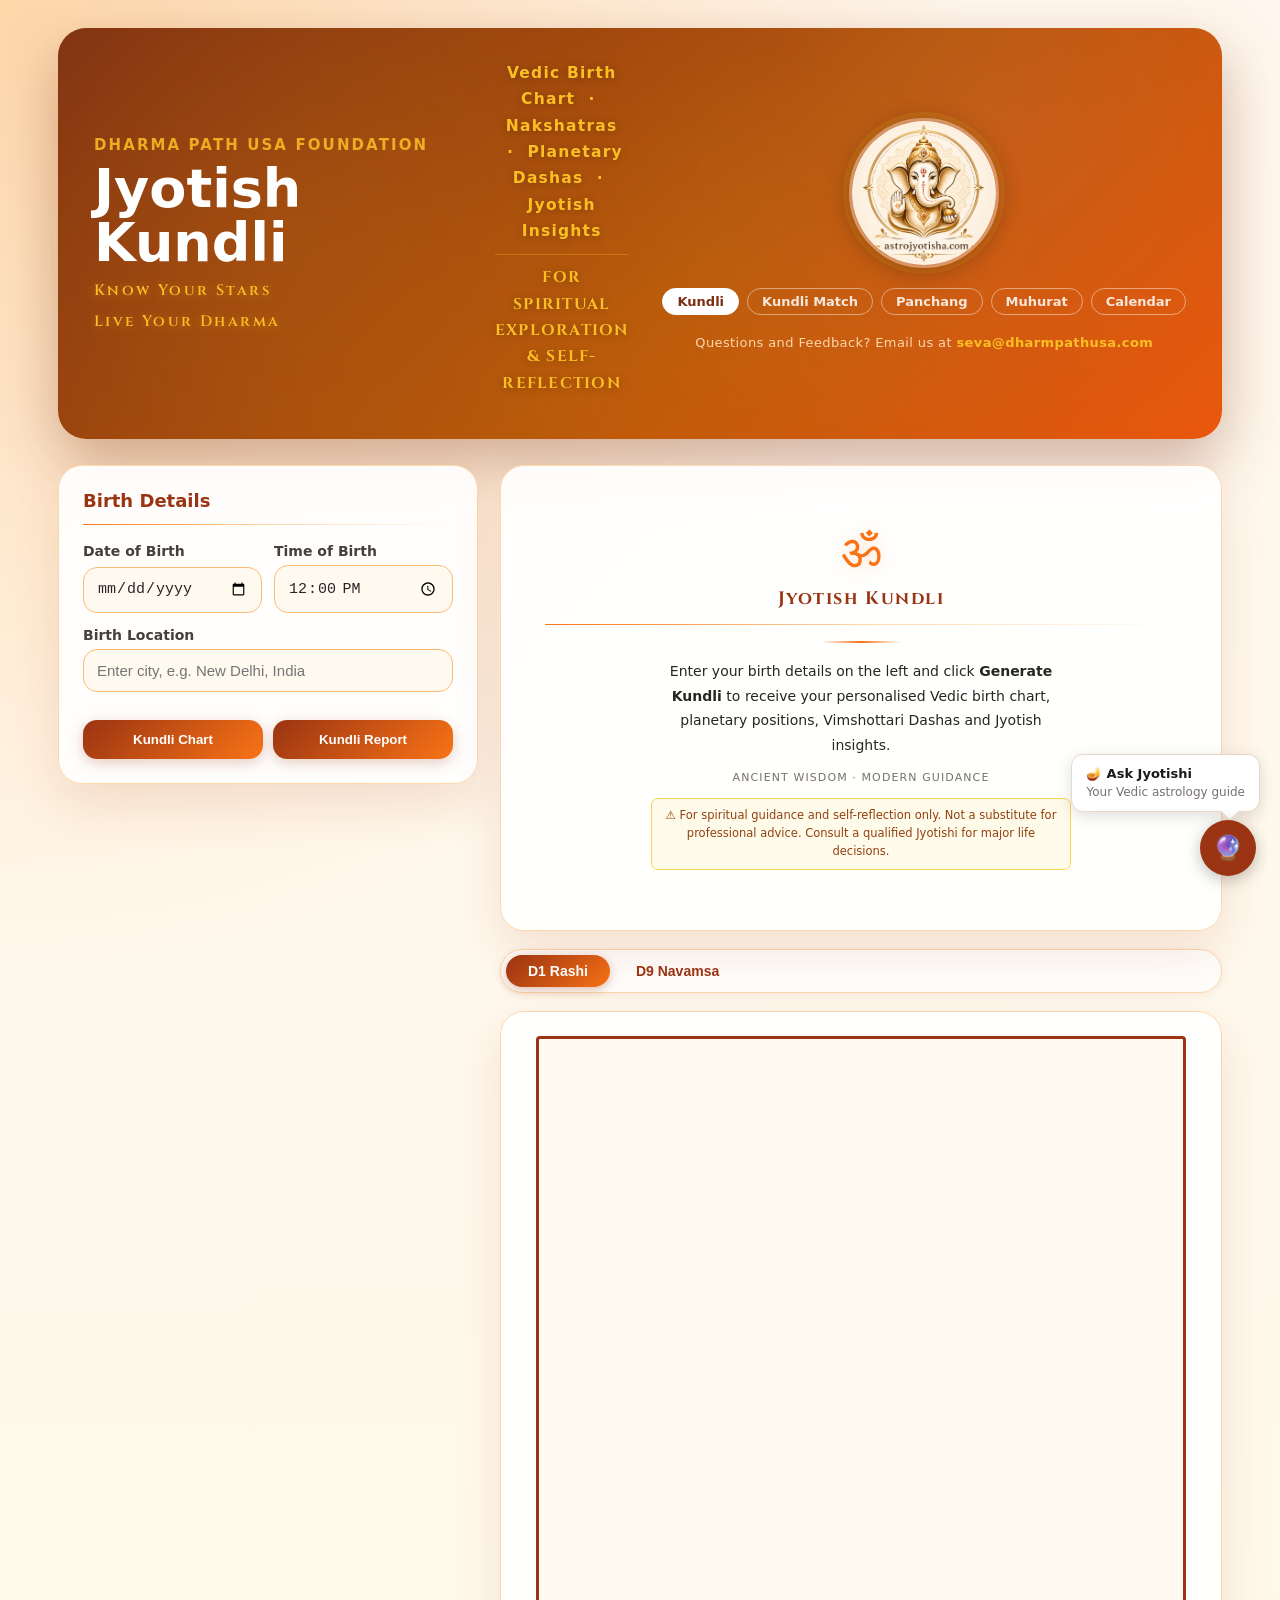
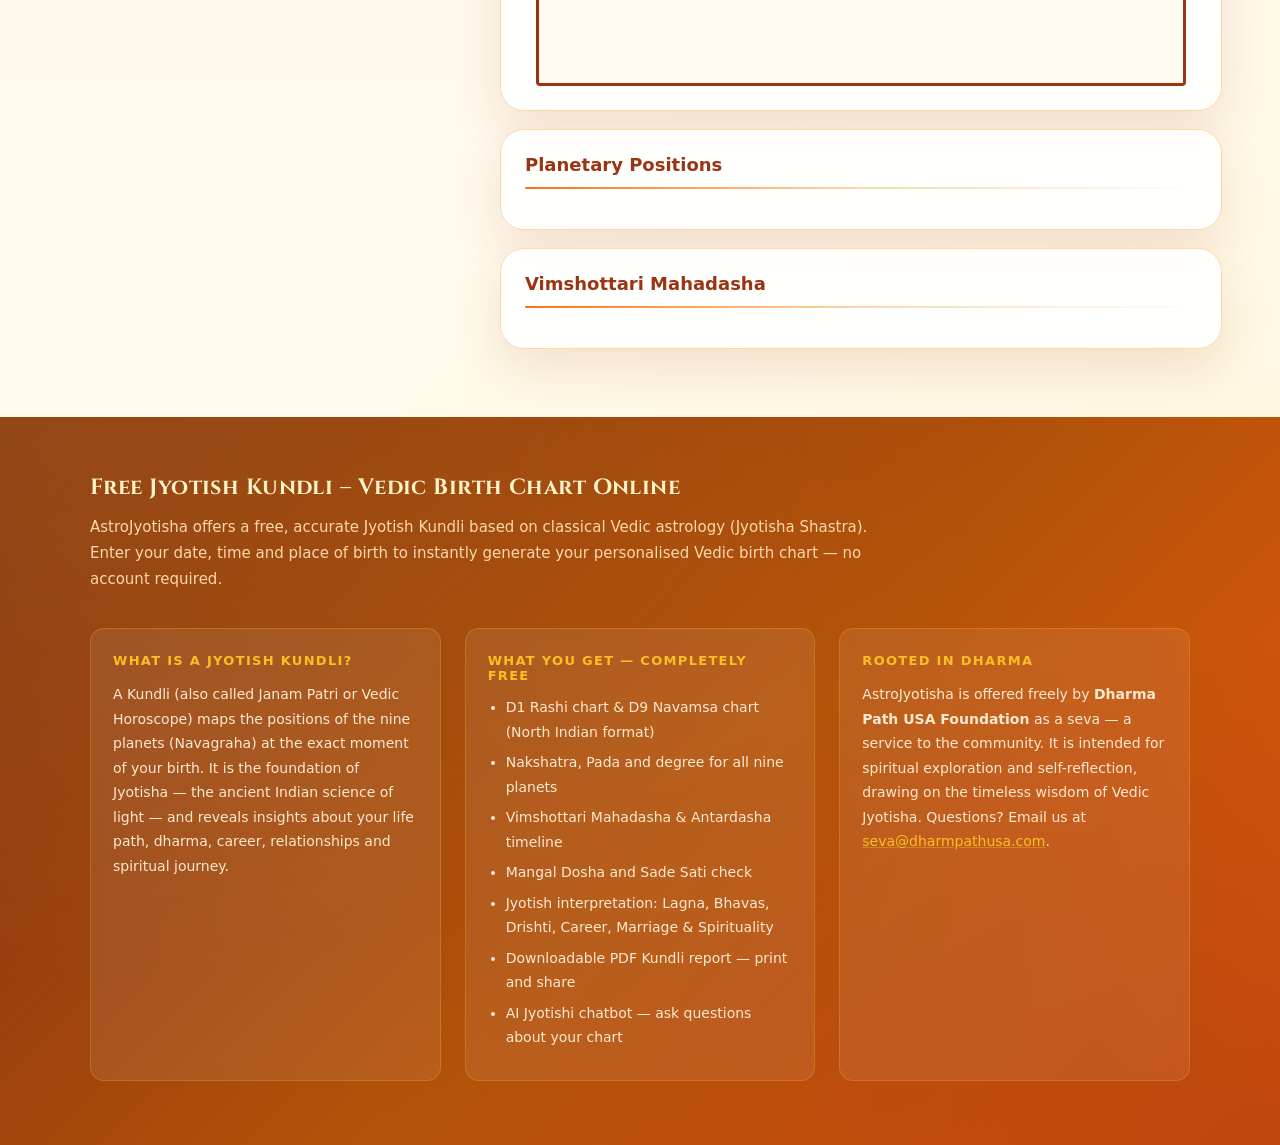
==== commit cc507b4e: "Complete SEO: Schema.org JSON-LD for all pages, FAQPage schema, updated index for new features" ====
--- a/templates/index.html
+++ b/templates/index.html
@@ -4,9 +4,9 @@
   <meta charset="UTF-8" />
   <meta name="viewport" content="width=device-width, initial-scale=1.0" />
 
-  <title>Free Jyotish Kundli | Vedic Birth Chart, Nakshatra &amp; Dasha Calculator – AstroJyotisha</title>
-  <meta name="description" content="Generate your free Jyotish Kundli instantly. Get your Vedic birth chart, Nakshatra, planetary positions, Vimshottari Dasha timeline and a detailed downloadable PDF report — all free at AstroJyotisha." />
-  <meta name="keywords" content="free jyotish kundli, vedic birth chart, janam kundli online, nakshatra calculator, vimshottari dasha, jyotisha, hindu astrology, free horoscope, kundli download pdf, astrojyotisha" />
+  <title>Free Jyotish Kundli | Vedic Birth Chart, Nakshatra, Dasha &amp; AI Jyotishi – AstroJyotisha</title>
+  <meta name="description" content="Generate your free Jyotish Kundli instantly. Vedic birth chart, Nakshatra, Vimshottari Dasha with Antardasha, Mangal Dosha, Sade Sati, downloadable PDF and AI Jyotishi chatbot — all free at AstroJyotisha." />
+  <meta name="keywords" content="free jyotish kundli, vedic birth chart, janam kundli online, nakshatra calculator, vimshottari dasha, antardasha, mangal dosha, sade sati, jyotishi chatbot, jyotisha, hindu astrology, free horoscope, kundli download pdf, astrojyotisha" />
   <meta name="robots" content="index, follow" />
   <link rel="canonical" href="https://www.astrojyotisha.com/" />
 
@@ -24,17 +24,26 @@
   <meta name="twitter:description" content="Free Vedic birth chart with Nakshatra, Dasha timeline and downloadable PDF. Classical Jyotisha, offered as seva." />
   <meta name="twitter:image" content="https://www.astrojyotisha.com/static/AstroJyotishalogo.png" />
 
-  <!-- Schema.org structured data -->
+  <!-- Schema.org: WebApplication -->
   <script type="application/ld+json">
   {
     "@context": "https://schema.org",
     "@type": "WebApplication",
     "name": "AstroJyotisha – Free Jyotish Kundli",
     "url": "https://www.astrojyotisha.com/",
-    "description": "Free Vedic birth chart (Kundli) generator with Nakshatra, planetary positions, Vimshottari Dasha and a downloadable PDF report. Offered as seva by Dharma Path USA Foundation.",
+    "description": "Free Vedic birth chart (Kundli) generator with Nakshatra, planetary positions, Vimshottari Dasha, Antardasha, Mangal Dosha, Sade Sati, downloadable PDF and AI Jyotishi chatbot. Offered as seva by Dharma Path USA Foundation.",
     "applicationCategory": "LifestyleApplication",
     "operatingSystem": "Web",
     "isAccessibleForFree": true,
+    "featureList": [
+      "D1 Rashi chart and D9 Navamsa chart",
+      "Nakshatra, Pada and degree for all nine planets",
+      "Vimshottari Mahadasha and Antardasha timeline",
+      "Mangal Dosha check",
+      "Sade Sati indicator",
+      "Downloadable PDF Kundli report",
+      "AI Jyotishi chatbot for personalised guidance"
+    ],
     "offers": {
       "@type": "Offer",
       "price": "0",
@@ -45,6 +54,56 @@
       "name": "Dharma Path USA Foundation",
       "email": "seva@dharmpathusa.com"
     }
+  }
+  </script>
+
+  <!-- Schema.org: FAQPage -->
+  <script type="application/ld+json">
+  {
+    "@context": "https://schema.org",
+    "@type": "FAQPage",
+    "mainEntity": [
+      {
+        "@type": "Question",
+        "name": "What is a Jyotish Kundli?",
+        "acceptedAnswer": {
+          "@type": "Answer",
+          "text": "A Jyotish Kundli (also called Janam Patri or Vedic Horoscope) is a map of the nine planets (Navagraha) at the exact moment of birth. It is the foundation of Jyotisha — the ancient Indian science of light — and reveals insights about life path, dharma, career, relationships and spiritual journey."
+        }
+      },
+      {
+        "@type": "Question",
+        "name": "What is Vimshottari Dasha?",
+        "acceptedAnswer": {
+          "@type": "Answer",
+          "text": "Vimshottari Dasha is the most widely used planetary period system in Vedic astrology. It assigns a 120-year cycle of planetary rulership — Mahadasha — based on the Moon's Nakshatra at birth. Each Mahadasha is further subdivided into Antardashas (sub-periods) that reveal the timing of life events."
+        }
+      },
+      {
+        "@type": "Question",
+        "name": "What is Mangal Dosha?",
+        "acceptedAnswer": {
+          "@type": "Answer",
+          "text": "Mangal Dosha (also called Kuja Dosha) occurs when Mars is placed in the 1st, 2nd, 4th, 7th, 8th or 12th house of the birth chart. It is considered significant in Vedic astrology for marriage compatibility. AstroJyotisha checks Mangal Dosha automatically for your chart."
+        }
+      },
+      {
+        "@type": "Question",
+        "name": "What is Sade Sati?",
+        "acceptedAnswer": {
+          "@type": "Answer",
+          "text": "Sade Sati is a 7.5-year period when Saturn (Shani) transits through the three signs surrounding the natal Moon — the sign before, the Moon's sign itself, and the sign after. It is considered a period of significant life changes, lessons and personal growth in Vedic astrology."
+        }
+      },
+      {
+        "@type": "Question",
+        "name": "Is AstroJyotisha free to use?",
+        "acceptedAnswer": {
+          "@type": "Answer",
+          "text": "Yes, AstroJyotisha is completely free. It is offered as a seva (selfless service) by Dharma Path USA Foundation. All features — Kundli generation, Dasha timeline, Mangal Dosha, Sade Sati, PDF download and the Jyotishi AI chatbot — are available at no cost, with no account required."
+        }
+      }
+    ]
   }
   </script>
 
@@ -192,9 +251,11 @@
           <ul>
             <li>D1 Rashi chart &amp; D9 Navamsa chart (North Indian format)</li>
             <li>Nakshatra, Pada and degree for all nine planets</li>
-            <li>Vimshottari Mahadasha timeline</li>
+            <li>Vimshottari Mahadasha &amp; Antardasha timeline</li>
+            <li>Mangal Dosha and Sade Sati check</li>
             <li>Jyotish interpretation: Lagna, Bhavas, Drishti, Career, Marriage &amp; Spirituality</li>
             <li>Downloadable PDF Kundli report — print and share</li>
+            <li>AI Jyotishi chatbot — ask questions about your chart</li>
           </ul>
         </div>
         <div class="seo-block">
